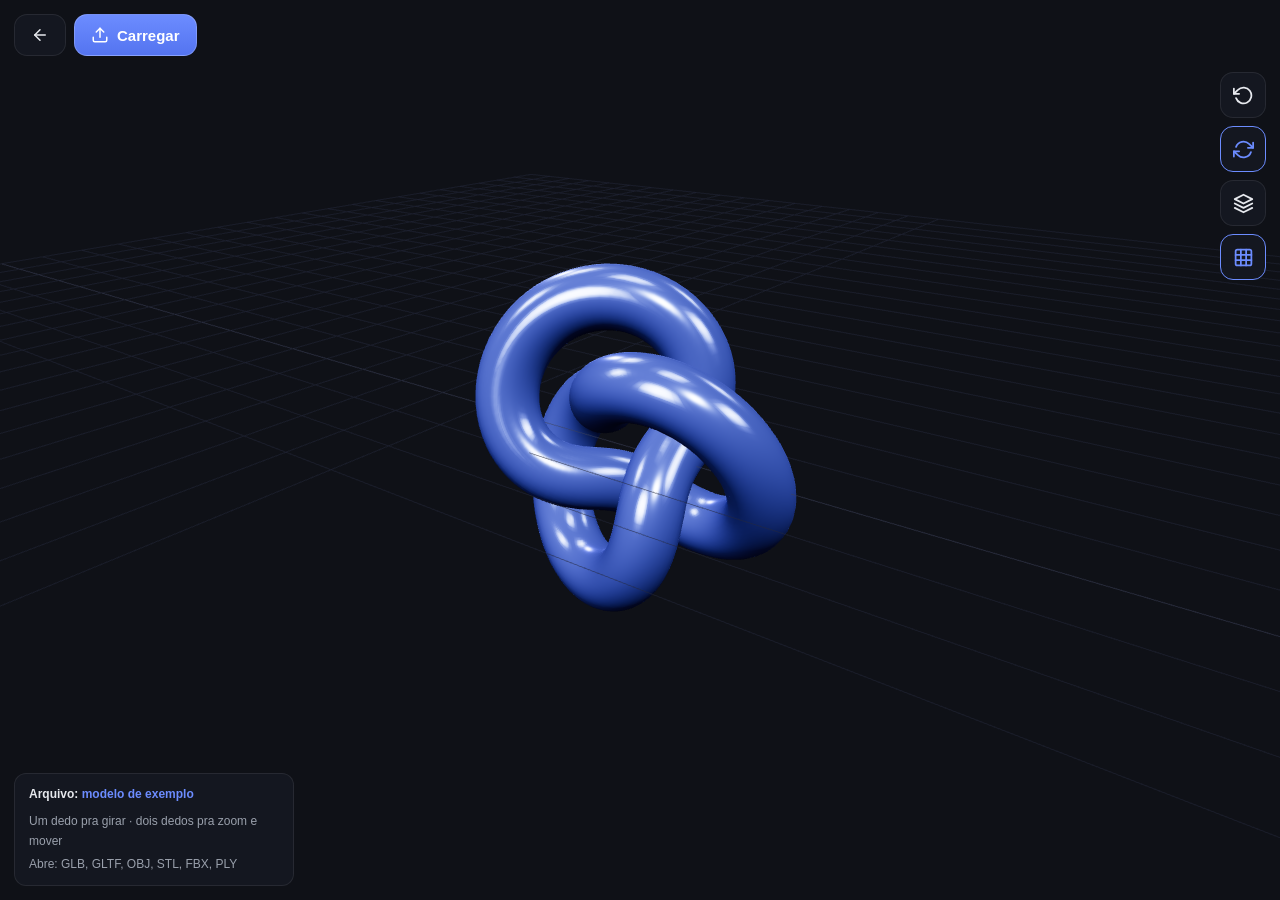
==== app-3d.html @ 419b97e2 "criação do portal" ====
<!DOCTYPE html>
<html lang="pt-BR">
<head>
<meta charset="UTF-8">
<meta name="viewport" content="width=device-width, initial-scale=1.0, maximum-scale=1.0, user-scalable=no, viewport-fit=cover">
<title>Visualizador 3D</title>
<meta name="theme-color" content="#0f1117">
<link rel="apple-touch-icon" href="./icons/icon-180.png">
<link rel="stylesheet" href="./style.css">
</head>
<body class="viewer">
  <div id="canvas-wrap"></div>

  <div class="topbar">
    <a class="btn" href="./index.html" title="Voltar ao portal">
      <svg viewBox="0 0 24 24" fill="none" stroke="currentColor" stroke-width="2" stroke-linecap="round" stroke-linejoin="round"><path d="M19 12H5"/><path d="m12 19-7-7 7-7"/></svg>
    </a>
    <button class="btn primary" id="load-btn">
      <svg viewBox="0 0 24 24" fill="none" stroke="currentColor" stroke-width="2" stroke-linecap="round" stroke-linejoin="round"><path d="M21 15v4a2 2 0 0 1-2 2H5a2 2 0 0 1-2-2v-4"/><polyline points="17 8 12 3 7 8"/><line x1="12" y1="3" x2="12" y2="15"/></svg>
      Carregar
    </button>
    <div class="spacer"></div>
  </div>

  <div class="controls">
    <button class="ctl-btn" id="reset-btn" title="Recentralizar"><svg viewBox="0 0 24 24" fill="none" stroke="currentColor" stroke-width="2" stroke-linecap="round" stroke-linejoin="round"><polyline points="1 4 1 10 7 10"/><path d="M3.51 15a9 9 0 1 0 2.13-9.36L1 10"/></svg></button>
    <button class="ctl-btn active" id="rotate-btn" title="Girar sozinho"><svg viewBox="0 0 24 24" fill="none" stroke="currentColor" stroke-width="2" stroke-linecap="round" stroke-linejoin="round"><path d="M23 4v6h-6"/><path d="M1 20v-6h6"/><path d="M3.51 9a9 9 0 0 1 14.85-3.36L23 10M1 14l4.64 4.36A9 9 0 0 0 20.49 15"/></svg></button>
    <button class="ctl-btn" id="wire-btn" title="Wireframe"><svg viewBox="0 0 24 24" fill="none" stroke="currentColor" stroke-width="2" stroke-linecap="round" stroke-linejoin="round"><path d="M12 2 2 7l10 5 10-5-10-5z"/><path d="M2 17l10 5 10-5"/><path d="M2 12l10 5 10-5"/></svg></button>
    <button class="ctl-btn active" id="grid-btn" title="Grade"><svg viewBox="0 0 24 24" fill="none" stroke="currentColor" stroke-width="2" stroke-linecap="round" stroke-linejoin="round"><rect x="3" y="3" width="18" height="18" rx="2"/><line x1="3" y1="9" x2="21" y2="9"/><line x1="3" y1="15" x2="21" y2="15"/><line x1="9" y1="3" x2="9" y2="21"/><line x1="15" y1="3" x2="15" y2="21"/></svg></button>
  </div>

  <div class="info">
    <div><b>Arquivo:</b> <span class="fname" id="fname">modelo de exemplo</span></div>
    <div style="margin-top:8px">Um dedo pra girar · dois dedos pra zoom e mover</div>
    <div style="margin-top:4px">Abre: GLB, GLTF, OBJ, STL, FBX, PLY</div>
  </div>

  <div id="drop-overlay"><div class="drop-card"><h2>Solte o arquivo aqui</h2><p>GLB · GLTF · OBJ · STL · FBX · PLY</p></div></div>
  <div id="loading"><div class="spinner"></div><p>Carregando…</p></div>
  <div id="toast"></div>
  <input type="file" id="file-input" class="hidden-input" accept=".glb,.gltf,.obj,.stl,.fbx,.ply">

  <script src="./vendor.js"></script>
  <script src="./common.js"></script>
  <script src="./app-3d.js"></script>
</body>
</html>
---- style.css ----
:root {
  --bg: #0f1117; --panel: rgba(22,25,35,0.85); --border: rgba(255,255,255,0.08);
  --text: #e7e9ee; --muted: #9aa0ac; --accent: #6c8cff; --green: #55b04a;
}
* { box-sizing: border-box; margin: 0; padding: 0; -webkit-tap-highlight-color: transparent; }
html, body { height: 100%; }
body {
  font-family: -apple-system, BlinkMacSystemFont, "Segoe UI", Roboto, sans-serif;
  background: var(--bg); color: var(--text); -webkit-font-smoothing: antialiased;
}

/* ===== Páginas de visualizador (tela cheia) ===== */
body.viewer { overflow: hidden; overscroll-behavior: none; touch-action: none; }
#canvas-wrap { position: fixed; inset: 0; }
canvas { display: block; touch-action: none; }

.topbar {
  position: fixed; top: max(14px, env(safe-area-inset-top)); left: 14px; right: 14px;
  z-index: 10; display: flex; gap: 8px; align-items: center; pointer-events: none;
}
.topbar > * { pointer-events: auto; }
.spacer { flex: 1; }
.btn {
  display: inline-flex; align-items: center; gap: 8px; background: var(--panel);
  border: 1px solid var(--border); color: var(--text); padding: 11px 16px; border-radius: 13px;
  font-size: 15px; font-weight: 600; cursor: pointer; text-decoration: none;
  backdrop-filter: blur(12px); -webkit-backdrop-filter: blur(12px);
  transition: transform .12s ease, background .2s ease; user-select: none;
}
.btn:active { transform: scale(0.96); }
.btn.primary { background: linear-gradient(180deg,#6c8cff,#5474f0); border-color: rgba(255,255,255,0.2); color:#fff; }
.btn svg { width: 18px; height: 18px; }

.controls { position: fixed; top: calc(max(14px, env(safe-area-inset-top)) + 58px); right: 14px; z-index: 10; display: flex; flex-direction: column; gap: 8px; }
.ctl-btn {
  width: 46px; height: 46px; display: flex; align-items: center; justify-content: center;
  background: var(--panel); border: 1px solid var(--border); color: var(--text); border-radius: 13px;
  cursor: pointer; backdrop-filter: blur(12px); -webkit-backdrop-filter: blur(12px);
  transition: background .2s ease, transform .12s ease;
}
.ctl-btn:active { transform: scale(0.93); }
.ctl-btn svg { width: 21px; height: 21px; }
.ctl-btn.active { border-color: var(--accent); color: var(--accent); }

.info {
  position: fixed; bottom: max(14px, env(safe-area-inset-bottom)); left: 14px; z-index: 10;
  background: var(--panel); border: 1px solid var(--border); border-radius: 12px;
  padding: 11px 14px; font-size: 12px; color: var(--muted);
  backdrop-filter: blur(12px); -webkit-backdrop-filter: blur(12px); max-width: 280px; line-height: 1.6;
}
.info b { color: var(--text); }
.info .fname { color: var(--accent); font-weight: 600; word-break: break-all; }

#drop-overlay { position: fixed; inset: 0; z-index: 50; display: none; align-items: center; justify-content: center; background: rgba(15,17,23,0.82); backdrop-filter: blur(4px); }
#drop-overlay.show { display: flex; }
.drop-card { border: 2px dashed var(--accent); border-radius: 20px; padding: 44px 60px; text-align: center; background: rgba(30,34,48,0.6); }
.drop-card h2 { font-size: 22px; margin-bottom: 8px; }
.drop-card p { color: var(--muted); font-size: 14px; }

#loading { position: fixed; inset: 0; z-index: 40; display: none; align-items: center; justify-content: center; flex-direction: column; gap: 16px; background: rgba(15,17,23,0.6); }
#loading.show { display: flex; }
.spinner { width: 44px; height: 44px; border: 3px solid rgba(255,255,255,0.15); border-top-color: var(--accent); border-radius: 50%; animation: spin .8s linear infinite; }
@keyframes spin { to { transform: rotate(360deg); } }
#loading p { color: var(--muted); font-size: 13px; }

#toast { position: fixed; bottom: 24px; left: 50%; transform: translateX(-50%) translateY(80px); z-index: 60; background: #3a2130; border: 1px solid #7a3b52; color: #ffd9e3; padding: 12px 18px; border-radius: 12px; font-size: 13px; max-width: 90vw; opacity: 0; transition: transform .3s ease, opacity .3s ease; text-align:center; }
#toast.show { transform: translateX(-50%) translateY(0); opacity: 1; }
.hidden-input { display: none; }

/* ===== Portal (home) ===== */
body.portal { min-height: 100%; display: flex; flex-direction: column; align-items: center; padding: 40px 20px 60px; }
.hero { text-align: center; margin-bottom: 34px; }
.hero .logo {
  width: 84px; height: 84px; border-radius: 22px; margin: 0 auto 18px;
  background: linear-gradient(160deg,#4a74f0,#7856dc); display: flex; align-items: center; justify-content: center;
  box-shadow: 0 12px 30px rgba(74,116,240,0.35);
}
.hero .logo svg { width: 46px; height: 46px; color: #fff; }
.hero h1 { font-size: 30px; letter-spacing: -0.5px; }
.hero p { color: var(--muted); margin-top: 8px; font-size: 15px; }

.grid { display: grid; grid-template-columns: repeat(2, minmax(0,1fr)); gap: 16px; width: 100%; max-width: 640px; }
@media (max-width: 520px) { .grid { grid-template-columns: 1fr; } }
.card {
  display: flex; flex-direction: column; gap: 12px; text-decoration: none; color: var(--text);
  background: var(--panel); border: 1px solid var(--border); border-radius: 20px; padding: 22px;
  transition: transform .14s ease, border-color .2s ease, background .2s ease;
}
.card:hover { transform: translateY(-3px); border-color: rgba(108,140,255,0.5); background: rgba(30,34,48,0.9); }
.card:active { transform: scale(0.98); }
.card .ic { width: 54px; height: 54px; border-radius: 15px; display: flex; align-items: center; justify-content: center; }
.card .ic svg { width: 30px; height: 30px; color: #fff; }
.card h3 { font-size: 18px; }
.card p { color: var(--muted); font-size: 13px; line-height: 1.5; }
.card .tag { margin-top: auto; font-size: 11px; color: var(--muted); background: rgba(255,255,255,0.05); border: 1px solid var(--border); padding: 4px 8px; border-radius: 8px; align-self: flex-start; }
.foot { margin-top: 34px; color: var(--muted); font-size: 12px; text-align: center; }
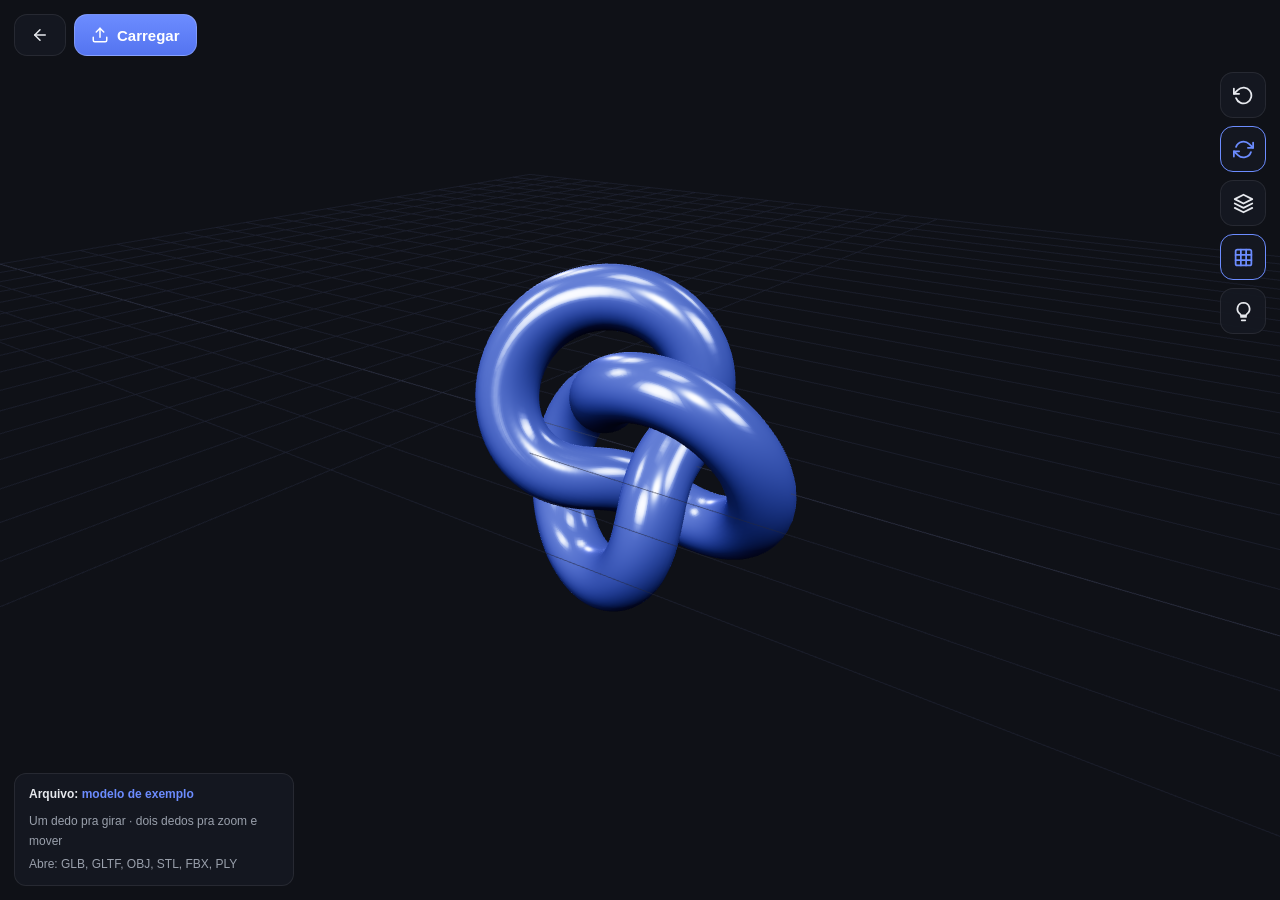
==== commit 78fd694e: "adição de mais funcionalidades" ====
--- a/app-3d.html
+++ b/app-3d.html
@@ -27,6 +27,7 @@
     <button class="ctl-btn active" id="rotate-btn" title="Girar sozinho"><svg viewBox="0 0 24 24" fill="none" stroke="currentColor" stroke-width="2" stroke-linecap="round" stroke-linejoin="round"><path d="M23 4v6h-6"/><path d="M1 20v-6h6"/><path d="M3.51 9a9 9 0 0 1 14.85-3.36L23 10M1 14l4.64 4.36A9 9 0 0 0 20.49 15"/></svg></button>
     <button class="ctl-btn" id="wire-btn" title="Wireframe"><svg viewBox="0 0 24 24" fill="none" stroke="currentColor" stroke-width="2" stroke-linecap="round" stroke-linejoin="round"><path d="M12 2 2 7l10 5 10-5-10-5z"/><path d="M2 17l10 5 10-5"/><path d="M2 12l10 5 10-5"/></svg></button>
     <button class="ctl-btn active" id="grid-btn" title="Grade"><svg viewBox="0 0 24 24" fill="none" stroke="currentColor" stroke-width="2" stroke-linecap="round" stroke-linejoin="round"><rect x="3" y="3" width="18" height="18" rx="2"/><line x1="3" y1="9" x2="21" y2="9"/><line x1="3" y1="15" x2="21" y2="15"/><line x1="9" y1="3" x2="9" y2="21"/><line x1="15" y1="3" x2="15" y2="21"/></svg></button>
+    <button class="ctl-btn" id="smart-btn" title="Modo Minecraft (sombra)"><svg viewBox="0 0 24 24" fill="none" stroke="currentColor" stroke-width="2" stroke-linecap="round" stroke-linejoin="round"><path d="M9 18h6"/><path d="M10 22h4"/><path d="M12 2a7 7 0 0 0-4 12.7c.6.5.9 1.1 1 1.8h6c.1-.7.4-1.3 1-1.8A7 7 0 0 0 12 2z"/></svg></button>
   </div>
 
   <div class="info">
--- a/style.css
+++ b/style.css
@@ -94,3 +94,60 @@
 .card p { color: var(--muted); font-size: 13px; line-height: 1.5; }
 .card .tag { margin-top: auto; font-size: 11px; color: var(--muted); background: rgba(255,255,255,0.05); border: 1px solid var(--border); padding: 4px 8px; border-radius: 8px; align-self: flex-start; }
 .foot { margin-top: 34px; color: var(--muted); font-size: 12px; text-align: center; }
+
+/* ===== Galeria de blocos ===== */
+.gallery {
+  position: fixed; left: 50%; transform: translateX(-50%);
+  bottom: max(14px, env(safe-area-inset-bottom)); z-index: 11;
+  display: flex; gap: 8px; padding: 8px; max-width: 92vw; overflow-x: auto;
+  background: var(--panel); border: 1px solid var(--border); border-radius: 16px;
+  backdrop-filter: blur(12px); -webkit-backdrop-filter: blur(12px); -webkit-overflow-scrolling: touch;
+}
+.gallery img {
+  width: 44px; height: 44px; border-radius: 9px; cursor: pointer; image-rendering: pixelated;
+  border: 2px solid transparent; background: rgba(0,0,0,0.25); flex: 0 0 auto;
+}
+.gallery img.sel { border-color: var(--accent); }
+
+/* ===== Páginas de ferramenta (som, comandos, mundo) ===== */
+body.tool { min-height: 100%; padding: 0 0 60px; }
+.tool-top {
+  position: sticky; top: 0; z-index: 10; display: flex; align-items: center; gap: 12px;
+  padding: 14px 16px; background: rgba(15,17,23,0.9); border-bottom: 1px solid var(--border);
+  backdrop-filter: blur(12px); -webkit-backdrop-filter: blur(12px);
+}
+.tool-top h1 { font-size: 18px; }
+.tool-wrap { max-width: 720px; margin: 0 auto; padding: 20px 16px; }
+.panel { background: var(--panel); border: 1px solid var(--border); border-radius: 16px; padding: 18px; margin-bottom: 16px; }
+.panel h2 { font-size: 15px; margin-bottom: 12px; color: var(--text); }
+.muted { color: var(--muted); font-size: 13px; line-height: 1.6; }
+textarea, input[type=text] {
+  width: 100%; background: #0c0e14; border: 1px solid var(--border); color: var(--text);
+  border-radius: 12px; padding: 12px 14px; font-size: 15px; font-family: ui-monospace, SFMono-Regular, Menlo, monospace; resize: vertical;
+}
+.codebox { background: #0c0e14; border: 1px solid var(--border); border-radius: 12px; padding: 12px 14px; font-family: ui-monospace, SFMono-Regular, Menlo, monospace; font-size: 14px; color: #cdd6e4; word-break: break-word; white-space: pre-wrap; }
+.copy { margin-top: 10px; }
+.token { display: inline-block; padding: 2px 7px; border-radius: 7px; margin: 3px 4px 3px 0; font-family: ui-monospace, monospace; font-size: 13px; }
+.tk-cmd { background: rgba(108,140,255,0.22); color: #b9c7ff; }
+.tk-arg { background: rgba(255,255,255,0.06); color: #d7dbe4; }
+.tk-sel { background: rgba(63,178,160,0.2); color: #93e5d6; }
+.explain { margin-top: 12px; }
+.explain .line { display: flex; gap: 10px; padding: 7px 0; border-top: 1px solid var(--border); font-size: 13px; }
+.explain .line b { color: #b9c7ff; font-family: ui-monospace, monospace; flex: 0 0 auto; }
+.ok { color: #86e29a; } .warn { color: #ffd9a0; } .err { color: #ff9db0; }
+.rule { display: flex; align-items: center; justify-content: space-between; gap: 12px; padding: 12px 0; border-top: 1px solid var(--border); }
+.rule:first-child { border-top: none; }
+.rule .lbl b { display: block; font-size: 14px; }
+.rule .lbl span { font-size: 12px; color: var(--muted); }
+.seg { display: inline-flex; background: #0c0e14; border: 1px solid var(--border); border-radius: 10px; overflow: hidden; flex: 0 0 auto; }
+.seg button { background: transparent; border: none; color: var(--muted); padding: 8px 12px; font-size: 13px; font-weight: 600; cursor: pointer; }
+.seg button.on { background: var(--accent); color: #fff; }
+.switch { width: 52px; height: 30px; border-radius: 15px; background: #2a2f3d; border: 1px solid var(--border); position: relative; cursor: pointer; flex: 0 0 auto; transition: background .2s; }
+.switch.on { background: var(--green); }
+.switch::after { content: ''; position: absolute; top: 3px; left: 3px; width: 22px; height: 22px; border-radius: 50%; background: #fff; transition: transform .2s; }
+.switch.on::after { transform: translateX(22px); }
+.bigbtn { display: inline-flex; align-items: center; justify-content: center; gap: 8px; width: 100%; padding: 14px; border-radius: 14px; border: none; background: linear-gradient(180deg,#6c8cff,#5474f0); color: #fff; font-size: 16px; font-weight: 700; cursor: pointer; }
+.playrow { display: flex; align-items: center; gap: 14px; }
+.playbtn { width: 64px; height: 64px; border-radius: 50%; border: none; background: linear-gradient(180deg,#6c8cff,#5474f0); color: #fff; cursor: pointer; display: flex; align-items: center; justify-content: center; flex: 0 0 auto; }
+.playbtn svg { width: 28px; height: 28px; }
+#viz { width: 100%; height: 120px; display: block; background: #0c0e14; border-radius: 12px; margin-top: 14px; }
